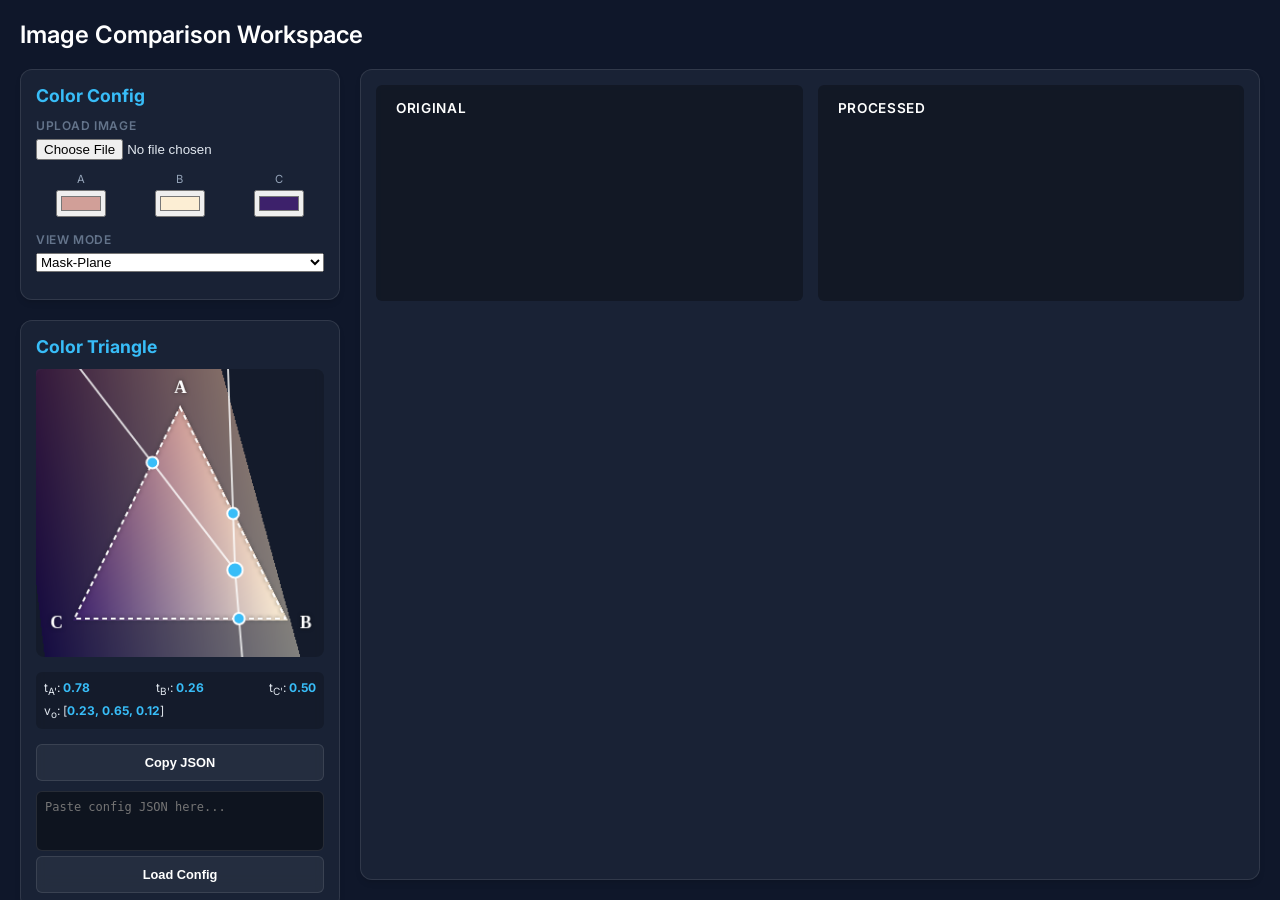
==== interactives/color_visualizer/index.html @ 9ff575f5 "Added to repo" ====
<!DOCTYPE html>
<html lang="en">

<head>
    <meta charset="UTF-8">
    <meta name="viewport" content="width=device-width, initial-scale=1.0">
    <title>Color Selector Visualizer</title>
    <link href="https://fonts.googleapis.com/css2?family=Inter:wght@400;500;600&display=swap" rel="stylesheet">
    <link rel="stylesheet" href="styles.css">
</head>

<body>
    <div class="app-container">
        <header class="workspace-header">
            <h2>Image Comparison Workspace</h2>
        </header>

        <div class="app-body">
            <!-- Sidebar Column -->
            <aside class="sidebar-column">
                <section class="glass config-section">
                    <h2>Color Config</h2>
                    <div class="control-group">
                        <label>Upload Image</label>
                        <input type="file" id="imageUpload" accept="image/*">
                    </div>

                    <div class="color-picker-grid">
                        <div class="color-picker-item">
                            <label for="colorA">A</label>
                            <input type="color" id="colorA" value="#D19F98">
                        </div>
                        <div class="color-picker-item">
                            <label for="colorB">B</label>
                            <input type="color" id="colorB" value="#FCEED4">
                        </div>
                        <div class="color-picker-item">
                            <label for="colorC">C</label>
                            <input type="color" id="colorC" value="#3D216B">
                        </div>
                    </div>

                    <div class="control-group">
                        <label>View Mode</label>
                        <select id="viewMode">
                            <option value="original">Original</option>
                            <option value="plane">Plane Project</option>
                            <option value="triangle">Triangle Project</option>
                            <option value="mask">Mask-Triangle</option>
                            <option value="mask-plane" selected>Mask-Plane</option>
                        </select>
                    </div>
                </section>

                <section class="glass triangle-section">
                    <h3>Color Triangle</h3>
                    <div class="canvas-wrapper">
                        <canvas id="triangleCanvas" width="300" height="300"></canvas>
                    </div>

                    <div id="paramDisplay" class="params-box">
                        <div class="param-row">
                            <span>t<sub>A'</sub>: <b id="valAp">0.50</b></span>
                            <span>t<sub>B'</sub>: <b id="valBp">0.50</b></span>
                            <span>t<sub>C'</sub>: <b id="valCp">0.50</b></span>
                        </div>
                        <div class="param-row">
                            <span>v<sub>o</sub>: [<b id="valVo">0.33, 0.33, 0.33</b>]</span>
                        </div>
                    </div>

                    <div class="json-actions">
                        <button id="copyJsonBtn" class="secondary-btn">Copy JSON</button>
                        <div class="load-json-group">
                            <textarea id="jsonInput" placeholder="Paste config JSON here..." rows="3"></textarea>
                            <button id="loadJsonBtn" class="secondary-btn">Load Config</button>
                        </div>
                    </div>
                </section>
            </aside>

            <!-- Main Workspace -->
            <main class="main-content">
                <div class="image-grid glass">
                    <div class="image-panel">
                        <div class="canvas-scroll-wrapper">
                            <h3>Original</h3>
                            <canvas id="imageCanvasOriginal"></canvas>
                        </div>
                    </div>
                    <div class="image-panel">
                        <div class="canvas-scroll-wrapper">
                            <h3>Processed</h3>
                            <canvas id="imageCanvasProcessed"></canvas>
                        </div>
                    </div>
                </div>
            </main>
        </div>
    </div>
    <script src="math.js"></script>
    <script src="app.js"></script>
</body>

</html>
---- interactives/color_visualizer/styles.css ----
:root {
    --bg: #0f172a;
    --glass-bg: rgba(30, 41, 59, 0.7);
    --glass-border: rgba(255, 255, 255, 0.1);
    --text: #e2e8f0;
    --accent: #38bdf8;
    --accent-hover: #0284c7;
}

body {
    margin: 0;
    padding: 0;
    font-family: 'Inter', system-ui, sans-serif;
    background: var(--bg);
    color: var(--text);
    min-height: 100vh;
    display: flex;
}

.glass {
    background: var(--glass-bg);
    backdrop-filter: blur(12px);
    border: 1px solid var(--glass-border);
    border-radius: 12px;
    box-shadow: 0 4px 6px -1px rgba(0, 0, 0, 0.1), 0 2px 4px -1px rgba(0, 0, 0, 0.06);
}

.app-container {
    display: flex;
    flex-direction: column;
    width: 100vw;
    height: 100vh;
    padding: 20px;
    gap: 20px;
    box-sizing: border-box;
    overflow: hidden;
}

.workspace-header {
    flex-shrink: 0;
}

.workspace-header h2 {
    margin: 0;
    font-size: 1.5rem;
    font-weight: 600;
    color: white;
}

.app-body {
    flex: 1;
    display: flex;
    gap: 20px;
    min-height: 0;
}

/* Sidebar Column */
.sidebar-column {
    width: 320px;
    flex-shrink: 0;
    display: flex;
    flex-direction: column;
    gap: 20px;
    height: 100%;
}

.glass {
    padding: 15px;
}

.config-section h2,
.triangle-section h3 {
    margin-top: 0;
    margin-bottom: 12px;
    font-size: 1.1rem;
    color: var(--accent);
}

.control-group {
    display: flex;
    flex-direction: column;
    gap: 6px;
    margin-bottom: 12px;
}

.control-group label {
    font-size: 0.75rem;
    font-weight: 600;
    color: #64748b;
    text-transform: uppercase;
    letter-spacing: 0.05em;
}

.color-picker-grid {
    display: grid;
    grid-template-columns: repeat(3, 1fr);
    gap: 10px;
    margin-bottom: 15px;
}

.color-picker-item {
    display: flex;
    flex-direction: column;
    align-items: center;
    gap: 4px;
}

.color-picker-item label {
    font-size: 0.7rem;
    color: #94a3b8;
}

.canvas-wrapper {
    display: flex;
    justify-content: center;
    background: rgba(0, 0, 0, 0.2);
    border-radius: 8px;
    margin-bottom: 15px;
}

/* Main Content Workspace */
.main-content {
    flex: 1;
    display: flex;
    flex-direction: column;
    min-width: 0;
}

.image-grid {
    flex: 1;
    display: flex;
    gap: 15px;
    padding: 15px;
    min-height: 0;
    align-items: flex-start;
    /* Don't stretch vertically */
    justify-content: center;
    /* Center horizontally if width allows */
}

.image-panel {
    flex: 1;
    display: flex;
    flex-direction: column;
    gap: 10px;
    min-width: 0;
    max-height: 100%;
}

.canvas-scroll-wrapper {
    overflow: auto;
    background: rgba(0, 0, 0, 0.3);
    border-radius: 6px;
    display: flex;
    flex-direction: column;
    /* Stack Title and Canvas */
    align-items: flex-start;
    justify-content: flex-start;
    padding: 15px 20px 20px 20px;
    /* Requested padding */
    box-sizing: border-box;
    max-height: 100%;
}

.canvas-scroll-wrapper h3 {
    margin: 0 0 15px 0;
    font-size: 0.85rem;
    color: white;
    text-transform: uppercase;
    letter-spacing: 0.05em;
    font-weight: 600;
}

canvas {
    max-width: 100%;
    max-height: calc(100% - 40px);
    /* Adjust for title and padding */
    border-radius: 4px;
    display: block;
}

#triangleCanvas {
    cursor: crosshair;
    max-width: 100%;
    height: auto;
}

/* JSON Actions */
.json-actions {
    margin-top: 15px;
    display: flex;
    flex-direction: column;
    gap: 10px;
}

.load-json-group {
    display: flex;
    flex-direction: column;
    gap: 5px;
}

textarea#jsonInput {
    background: rgba(0, 0, 0, 0.4);
    border: 1px solid var(--glass-border);
    border-radius: 6px;
    color: var(--text);
    padding: 8px;
    font-family: monospace;
    font-size: 0.75rem;
    resize: none;
}

button {
    background: var(--accent);
    color: white;
    border: none;
    padding: 10px;
    border-radius: 6px;
    font-weight: 600;
    cursor: pointer;
    transition: all 0.2s;
}

.secondary-btn {
    background: rgba(255, 255, 255, 0.05);
    border: 1px solid var(--glass-border);
    font-size: 0.8rem;
}

.secondary-btn:hover {
    background: rgba(255, 255, 255, 0.1);
    border-color: var(--accent);
}

.params-box {
    display: flex;
    flex-direction: column;
    gap: 6px;
    padding: 8px;
    background: rgba(0, 0, 0, 0.2);
    border-radius: 6px;
    font-size: 0.75rem;
}

.param-row {
    display: flex;
    justify-content: space-between;
}

.param-row b {
    color: var(--accent);
}
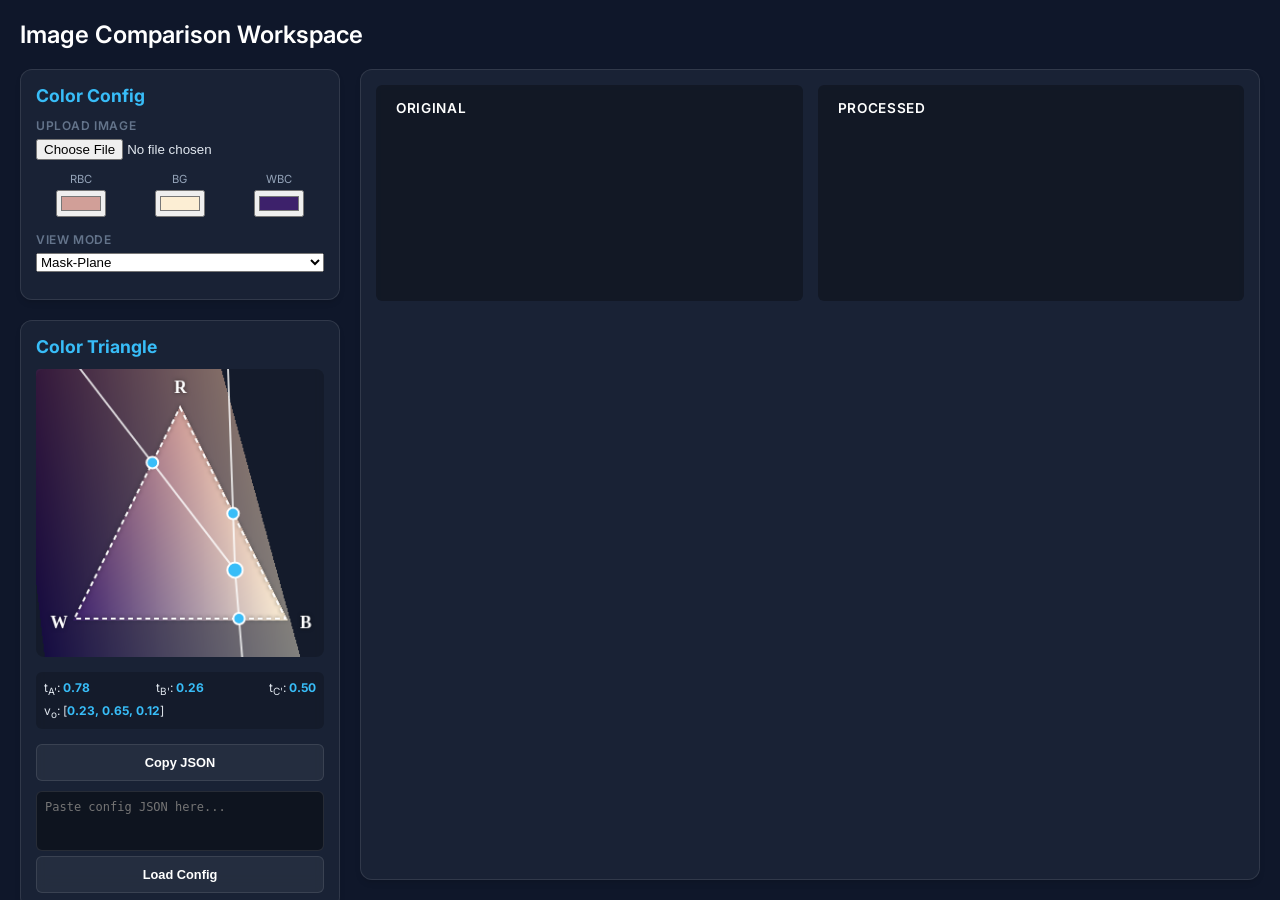
==== commit bb8c4eee: "Switched to numpy and added docs" ====
--- a/interactives/color_visualizer/index.html
+++ b/interactives/color_visualizer/index.html
@@ -27,15 +27,15 @@
 
                     <div class="color-picker-grid">
                         <div class="color-picker-item">
-                            <label for="colorA">A</label>
+                            <label for="colorA">RBC</label>
                             <input type="color" id="colorA" value="#D19F98">
                         </div>
                         <div class="color-picker-item">
-                            <label for="colorB">B</label>
+                            <label for="colorB">BG</label>
                             <input type="color" id="colorB" value="#FCEED4">
                         </div>
                         <div class="color-picker-item">
-                            <label for="colorC">C</label>
+                            <label for="colorC">WBC</label>
                             <input type="color" id="colorC" value="#3D216B">
                         </div>
                     </div>
